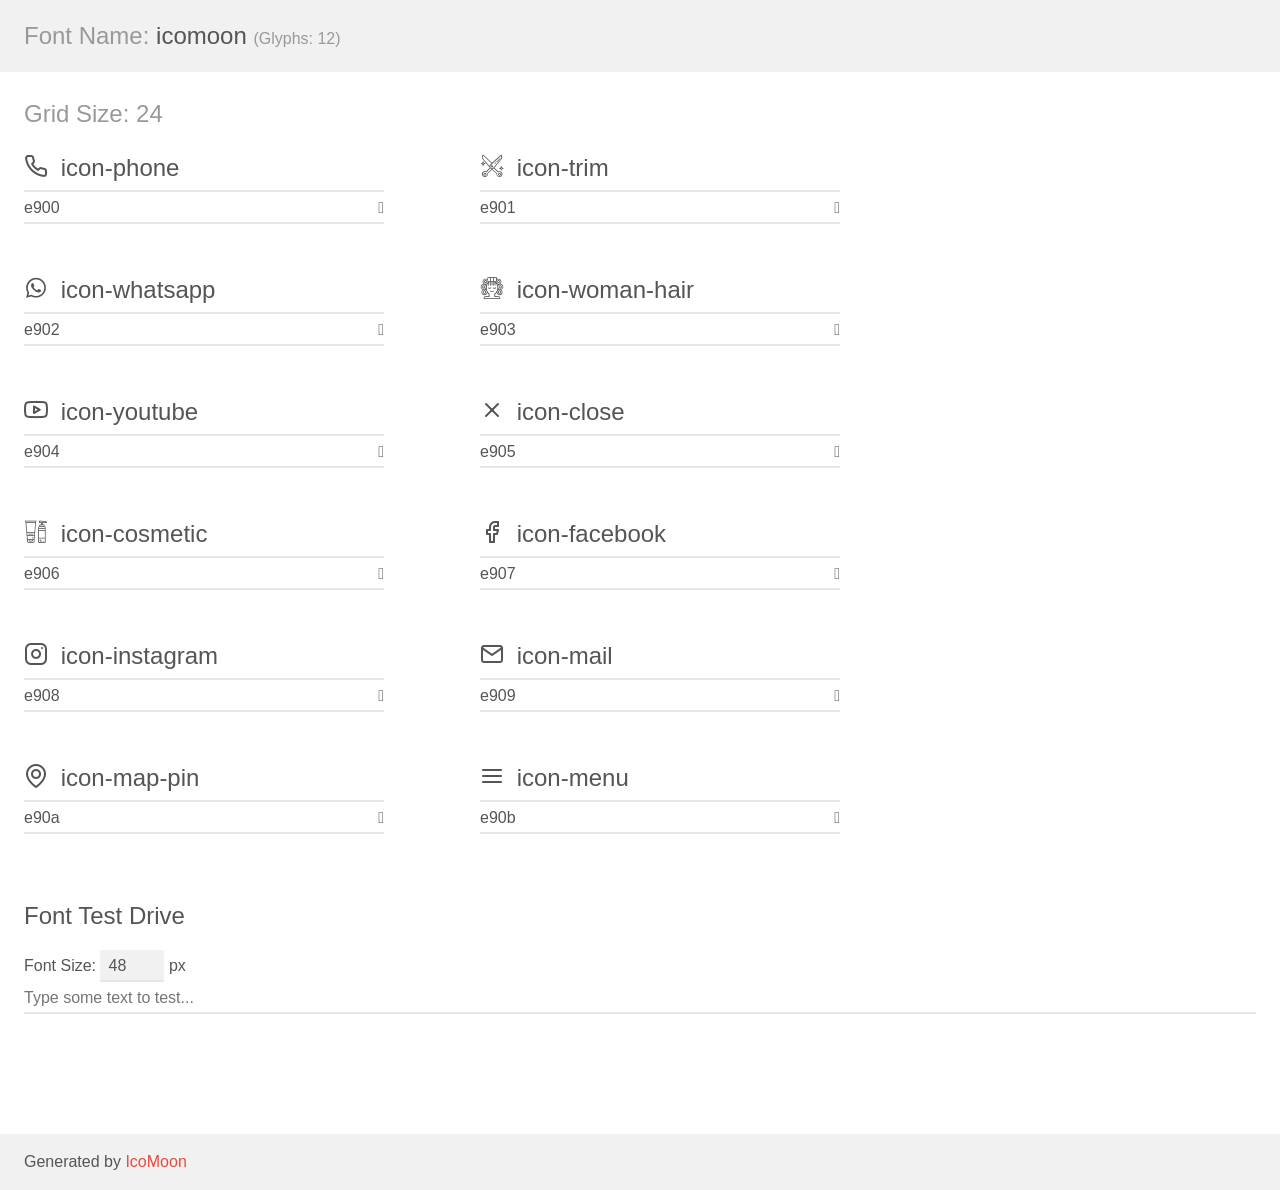
==== assets/fonts/demo.html @ 8201a76f "Create icons pack" ====
<!doctype html>
<html>
<head>
    <meta charset="utf-8">
    <title>IcoMoon Demo</title>
    <meta name="description" content="An Icon Font Generated By IcoMoon.io">
    <meta name="viewport" content="width=device-width, initial-scale=1">
    <link rel="stylesheet" href="demo-files/demo.css">
    <link rel="stylesheet" href="style.css"></head>
<body>
    <div class="bgc1 clearfix">
        <h1 class="mhmm mvm"><span class="fgc1">Font Name:</span> icomoon <small class="fgc1">(Glyphs:&nbsp;12)</small></h1>
    </div>
    <div class="clearfix mhl ptl">
        <h1 class="mvm mtn fgc1">Grid Size: 24</h1>
        <div class="glyph fs1">
            <div class="clearfix bshadow0 pbs">
                <span class="icon-phone"></span>
                <span class="mls"> icon-phone</span>
            </div>
            <fieldset class="fs0 size1of1 clearfix hidden-false">
                <input type="text" readonly value="e900" class="unit size1of2" />
                <input type="text" maxlength="1" readonly value="&#xe900;" class="unitRight size1of2 talign-right" />
            </fieldset>
            <div class="fs0 bshadow0 clearfix hidden-true">
                <span class="unit pvs fgc1">liga: </span>
                <input type="text" readonly value="" class="liga unitRight" />
            </div>
        </div>
        <div class="glyph fs1">
            <div class="clearfix bshadow0 pbs">
                <span class="icon-trim"></span>
                <span class="mls"> icon-trim</span>
            </div>
            <fieldset class="fs0 size1of1 clearfix hidden-false">
                <input type="text" readonly value="e901" class="unit size1of2" />
                <input type="text" maxlength="1" readonly value="&#xe901;" class="unitRight size1of2 talign-right" />
            </fieldset>
            <div class="fs0 bshadow0 clearfix hidden-true">
                <span class="unit pvs fgc1">liga: </span>
                <input type="text" readonly value="" class="liga unitRight" />
            </div>
        </div>
        <div class="glyph fs1">
            <div class="clearfix bshadow0 pbs">
                <span class="icon-whatsapp"></span>
                <span class="mls"> icon-whatsapp</span>
            </div>
            <fieldset class="fs0 size1of1 clearfix hidden-false">
                <input type="text" readonly value="e902" class="unit size1of2" />
                <input type="text" maxlength="1" readonly value="&#xe902;" class="unitRight size1of2 talign-right" />
            </fieldset>
            <div class="fs0 bshadow0 clearfix hidden-true">
                <span class="unit pvs fgc1">liga: </span>
                <input type="text" readonly value="" class="liga unitRight" />
            </div>
        </div>
        <div class="glyph fs1">
            <div class="clearfix bshadow0 pbs">
                <span class="icon-woman-hair"></span>
                <span class="mls"> icon-woman-hair</span>
            </div>
            <fieldset class="fs0 size1of1 clearfix hidden-false">
                <input type="text" readonly value="e903" class="unit size1of2" />
                <input type="text" maxlength="1" readonly value="&#xe903;" class="unitRight size1of2 talign-right" />
            </fieldset>
            <div class="fs0 bshadow0 clearfix hidden-true">
                <span class="unit pvs fgc1">liga: </span>
                <input type="text" readonly value="" class="liga unitRight" />
            </div>
        </div>
        <div class="glyph fs1">
            <div class="clearfix bshadow0 pbs">
                <span class="icon-youtube"></span>
                <span class="mls"> icon-youtube</span>
            </div>
            <fieldset class="fs0 size1of1 clearfix hidden-false">
                <input type="text" readonly value="e904" class="unit size1of2" />
                <input type="text" maxlength="1" readonly value="&#xe904;" class="unitRight size1of2 talign-right" />
            </fieldset>
            <div class="fs0 bshadow0 clearfix hidden-true">
                <span class="unit pvs fgc1">liga: </span>
                <input type="text" readonly value="" class="liga unitRight" />
            </div>
        </div>
        <div class="glyph fs1">
            <div class="clearfix bshadow0 pbs">
                <span class="icon-close"></span>
                <span class="mls"> icon-close</span>
            </div>
            <fieldset class="fs0 size1of1 clearfix hidden-false">
                <input type="text" readonly value="e905" class="unit size1of2" />
                <input type="text" maxlength="1" readonly value="&#xe905;" class="unitRight size1of2 talign-right" />
            </fieldset>
            <div class="fs0 bshadow0 clearfix hidden-true">
                <span class="unit pvs fgc1">liga: </span>
                <input type="text" readonly value="" class="liga unitRight" />
            </div>
        </div>
        <div class="glyph fs1">
            <div class="clearfix bshadow0 pbs">
                <span class="icon-cosmetic"></span>
                <span class="mls"> icon-cosmetic</span>
            </div>
            <fieldset class="fs0 size1of1 clearfix hidden-false">
                <input type="text" readonly value="e906" class="unit size1of2" />
                <input type="text" maxlength="1" readonly value="&#xe906;" class="unitRight size1of2 talign-right" />
            </fieldset>
            <div class="fs0 bshadow0 clearfix hidden-true">
                <span class="unit pvs fgc1">liga: </span>
                <input type="text" readonly value="" class="liga unitRight" />
            </div>
        </div>
        <div class="glyph fs1">
            <div class="clearfix bshadow0 pbs">
                <span class="icon-facebook"></span>
                <span class="mls"> icon-facebook</span>
            </div>
            <fieldset class="fs0 size1of1 clearfix hidden-false">
                <input type="text" readonly value="e907" class="unit size1of2" />
                <input type="text" maxlength="1" readonly value="&#xe907;" class="unitRight size1of2 talign-right" />
            </fieldset>
            <div class="fs0 bshadow0 clearfix hidden-true">
                <span class="unit pvs fgc1">liga: </span>
                <input type="text" readonly value="" class="liga unitRight" />
            </div>
        </div>
        <div class="glyph fs1">
            <div class="clearfix bshadow0 pbs">
                <span class="icon-instagram"></span>
                <span class="mls"> icon-instagram</span>
            </div>
            <fieldset class="fs0 size1of1 clearfix hidden-false">
                <input type="text" readonly value="e908" class="unit size1of2" />
                <input type="text" maxlength="1" readonly value="&#xe908;" class="unitRight size1of2 talign-right" />
            </fieldset>
            <div class="fs0 bshadow0 clearfix hidden-true">
                <span class="unit pvs fgc1">liga: </span>
                <input type="text" readonly value="" class="liga unitRight" />
            </div>
        </div>
        <div class="glyph fs1">
            <div class="clearfix bshadow0 pbs">
                <span class="icon-mail"></span>
                <span class="mls"> icon-mail</span>
            </div>
            <fieldset class="fs0 size1of1 clearfix hidden-false">
                <input type="text" readonly value="e909" class="unit size1of2" />
                <input type="text" maxlength="1" readonly value="&#xe909;" class="unitRight size1of2 talign-right" />
            </fieldset>
            <div class="fs0 bshadow0 clearfix hidden-true">
                <span class="unit pvs fgc1">liga: </span>
                <input type="text" readonly value="" class="liga unitRight" />
            </div>
        </div>
        <div class="glyph fs1">
            <div class="clearfix bshadow0 pbs">
                <span class="icon-map-pin"></span>
                <span class="mls"> icon-map-pin</span>
            </div>
            <fieldset class="fs0 size1of1 clearfix hidden-false">
                <input type="text" readonly value="e90a" class="unit size1of2" />
                <input type="text" maxlength="1" readonly value="&#xe90a;" class="unitRight size1of2 talign-right" />
            </fieldset>
            <div class="fs0 bshadow0 clearfix hidden-true">
                <span class="unit pvs fgc1">liga: </span>
                <input type="text" readonly value="" class="liga unitRight" />
            </div>
        </div>
        <div class="glyph fs1">
            <div class="clearfix bshadow0 pbs">
                <span class="icon-menu"></span>
                <span class="mls"> icon-menu</span>
            </div>
            <fieldset class="fs0 size1of1 clearfix hidden-false">
                <input type="text" readonly value="e90b" class="unit size1of2" />
                <input type="text" maxlength="1" readonly value="&#xe90b;" class="unitRight size1of2 talign-right" />
            </fieldset>
            <div class="fs0 bshadow0 clearfix hidden-true">
                <span class="unit pvs fgc1">liga: </span>
                <input type="text" readonly value="" class="liga unitRight" />
            </div>
        </div>
    </div>

    <!--[if gt IE 8]><!-->
    <div class="mhl clearfix mbl">
        <h1>Font Test Drive</h1>
        <label>
            Font Size: <input id="fontSize" type="number" class="textbox0 mbm"
            min="8" value="48" />
            px
        </label>
        <input id="testText" type="text" class="phl size1of1 mvl"
        placeholder="Type some text to test..." value=""/>
        <div id="testDrive" class="icon-" style="font-family: icomoon">&nbsp;
        </div>
    </div>
    <!--<![endif]-->
    <div class="bgc1 clearfix">
        <p class="mhl">Generated by <a href="https://icomoon.io/app">IcoMoon</a></p>
    </div>

    <script src="demo-files/demo.js"></script>
</body>
</html>
---- assets/fonts/demo-files/demo.css ----
body {
  padding: 0;
  margin: 0;
  font-family: sans-serif;
  font-size: 1em;
  line-height: 1.5;
  color: #555;
  background: #fff;
}
h1 {
  font-size: 1.5em;
  font-weight: normal;
}
small {
  font-size: .66666667em;
}
a {
  color: #e74c3c;
  text-decoration: none;
}
a:hover, a:focus {
  box-shadow: 0 1px #e74c3c;
}
.bshadow0, input {
  box-shadow: inset 0 -2px #e7e7e7;
}
input:hover {
  box-shadow: inset 0 -2px #ccc;
}
input, fieldset {
  font-family: sans-serif;
  font-size: 1em;
  margin: 0;
  padding: 0;
  border: 0;
}
input {
  color: inherit;
  line-height: 1.5;
  height: 1.5em;
  padding: .25em 0;
}
input:focus {
  outline: none;
  box-shadow: inset 0 -2px #449fdb;
}
.glyph {
  font-size: 16px;
  width: 15em;
  padding-bottom: 1em;
  margin-right: 4em;
  margin-bottom: 1em;
  float: left;
  overflow: hidden;
}
.liga {
  width: 80%;
  width: calc(100% - 2.5em);
}
.talign-right {
  text-align: right;
}
.talign-center {
  text-align: center;
}
.bgc1 {
  background: #f1f1f1;
}
.fgc1 {
  color: #999;
}
.fgc0 {
  color: #000;
}
p {
  margin-top: 1em;
  margin-bottom: 1em;
}
.mvm {
  margin-top: .75em;
  margin-bottom: .75em;
}
.mtn {
  margin-top: 0;
}
.mtl, .mal {
  margin-top: 1.5em;
}
.mbl, .mal {
  margin-bottom: 1.5em;
}
.mal, .mhl {
  margin-left: 1.5em;
  margin-right: 1.5em;
}
.mhmm {
  margin-left: 1em;
  margin-right: 1em;
}
.mls {
  margin-left: .25em;
}
.ptl {
  padding-top: 1.5em;
}
.pbs, .pvs {
  padding-bottom: .25em;
}
.pvs, .pts {
  padding-top: .25em;
}
.unit {
  float: left;
}
.unitRight {
  float: right;
}
.size1of2 {
  width: 50%;
}
.size1of1 {
  width: 100%;
}
.clearfix:before, .clearfix:after {
  content: " ";
  display: table;
}
.clearfix:after {
  clear: both;
}
.hidden-true {
  display: none;
}
.textbox0 {
  width: 3em;
  background: #f1f1f1;
  padding: .25em .5em;
  line-height: 1.5;
  height: 1.5em;
}
#testDrive {
  display: block;
  padding-top: 24px;
  line-height: 1.5;
}
.fs0 {
  font-size: 16px;
}
.fs1 {
  font-size: 24px;
}
---- assets/fonts/style.css ----
@font-face {
  font-family: 'icomoon';
  src:  url('fonts/icomoon.eot?3g5ip9');
  src:  url('fonts/icomoon.eot?3g5ip9#iefix') format('embedded-opentype'),
    url('fonts/icomoon.ttf?3g5ip9') format('truetype'),
    url('fonts/icomoon.woff?3g5ip9') format('woff'),
    url('fonts/icomoon.svg?3g5ip9#icomoon') format('svg');
  font-weight: normal;
  font-style: normal;
  font-display: block;
}

[class^="icon-"], [class*=" icon-"] {
  /* use !important to prevent issues with browser extensions that change fonts */
  font-family: 'icomoon' !important;
  speak: never;
  font-style: normal;
  font-weight: normal;
  font-variant: normal;
  text-transform: none;
  line-height: 1;

  /* Better Font Rendering =========== */
  -webkit-font-smoothing: antialiased;
  -moz-osx-font-smoothing: grayscale;
}

.icon-phone:before {
  content: "\e900";
}
.icon-trim:before {
  content: "\e901";
}
.icon-whatsapp:before {
  content: "\e902";
}
.icon-woman-hair:before {
  content: "\e903";
}
.icon-youtube:before {
  content: "\e904";
}
.icon-close:before {
  content: "\e905";
}
.icon-cosmetic:before {
  content: "\e906";
}
.icon-facebook:before {
  content: "\e907";
}
.icon-instagram:before {
  content: "\e908";
}
.icon-mail:before {
  content: "\e909";
}
.icon-map-pin:before {
  content: "\e90a";
}
.icon-menu:before {
  content: "\e90b";
}
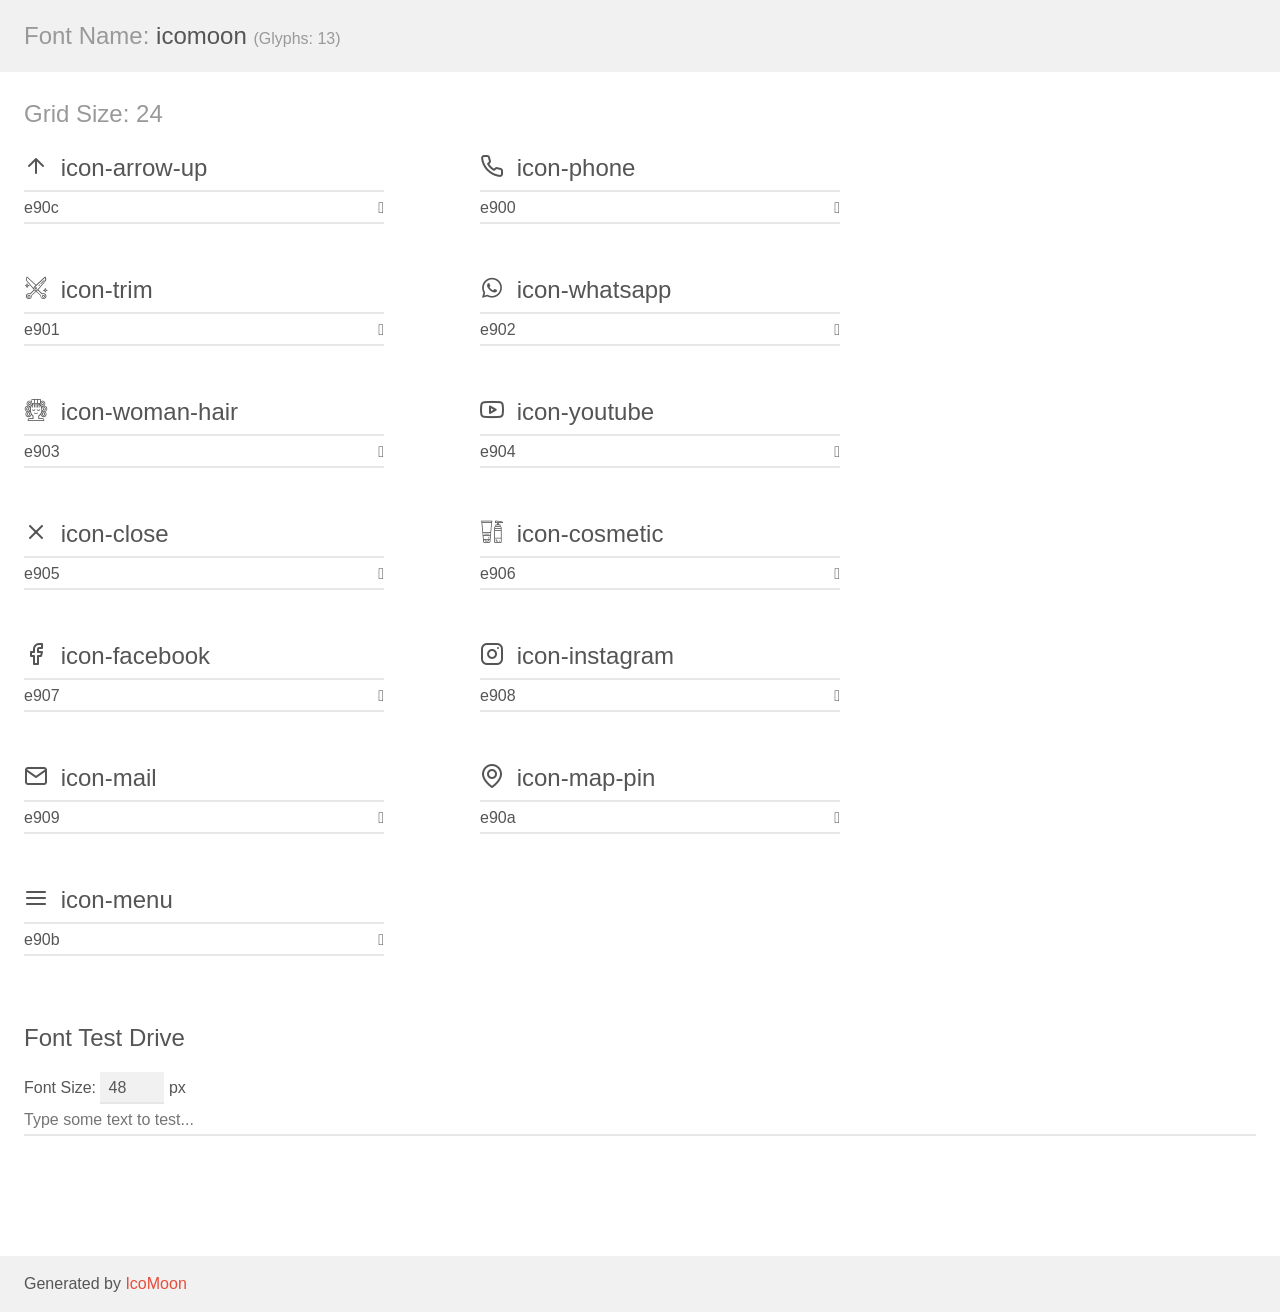
==== commit a3a6e38e: "Add arrow icon to fonts pack" ====
--- a/assets/fonts/demo.html
+++ b/assets/fonts/demo.html
@@ -9,10 +9,24 @@
     <link rel="stylesheet" href="style.css"></head>
 <body>
     <div class="bgc1 clearfix">
-        <h1 class="mhmm mvm"><span class="fgc1">Font Name:</span> icomoon <small class="fgc1">(Glyphs:&nbsp;12)</small></h1>
+        <h1 class="mhmm mvm"><span class="fgc1">Font Name:</span> icomoon <small class="fgc1">(Glyphs:&nbsp;13)</small></h1>
     </div>
     <div class="clearfix mhl ptl">
         <h1 class="mvm mtn fgc1">Grid Size: 24</h1>
+        <div class="glyph fs1">
+            <div class="clearfix bshadow0 pbs">
+                <span class="icon-arrow-up"></span>
+                <span class="mls"> icon-arrow-up</span>
+            </div>
+            <fieldset class="fs0 size1of1 clearfix hidden-false">
+                <input type="text" readonly value="e90c" class="unit size1of2" />
+                <input type="text" maxlength="1" readonly value="&#xe90c;" class="unitRight size1of2 talign-right" />
+            </fieldset>
+            <div class="fs0 bshadow0 clearfix hidden-true">
+                <span class="unit pvs fgc1">liga: </span>
+                <input type="text" readonly value="" class="liga unitRight" />
+            </div>
+        </div>
         <div class="glyph fs1">
             <div class="clearfix bshadow0 pbs">
                 <span class="icon-phone"></span>
--- a/assets/fonts/style.css
+++ b/assets/fonts/style.css
@@ -1,10 +1,10 @@
 @font-face {
   font-family: 'icomoon';
-  src:  url('fonts/icomoon.eot?3g5ip9');
-  src:  url('fonts/icomoon.eot?3g5ip9#iefix') format('embedded-opentype'),
-    url('fonts/icomoon.ttf?3g5ip9') format('truetype'),
-    url('fonts/icomoon.woff?3g5ip9') format('woff'),
-    url('fonts/icomoon.svg?3g5ip9#icomoon') format('svg');
+  src:  url('fonts/icomoon.eot?s90d0r');
+  src:  url('fonts/icomoon.eot?s90d0r#iefix') format('embedded-opentype'),
+    url('fonts/icomoon.ttf?s90d0r') format('truetype'),
+    url('fonts/icomoon.woff?s90d0r') format('woff'),
+    url('fonts/icomoon.svg?s90d0r#icomoon') format('svg');
   font-weight: normal;
   font-style: normal;
   font-display: block;
@@ -25,6 +25,9 @@
   -moz-osx-font-smoothing: grayscale;
 }
 
+.icon-arrow-up:before {
+  content: "\e90c";
+}
 .icon-phone:before {
   content: "\e900";
 }
